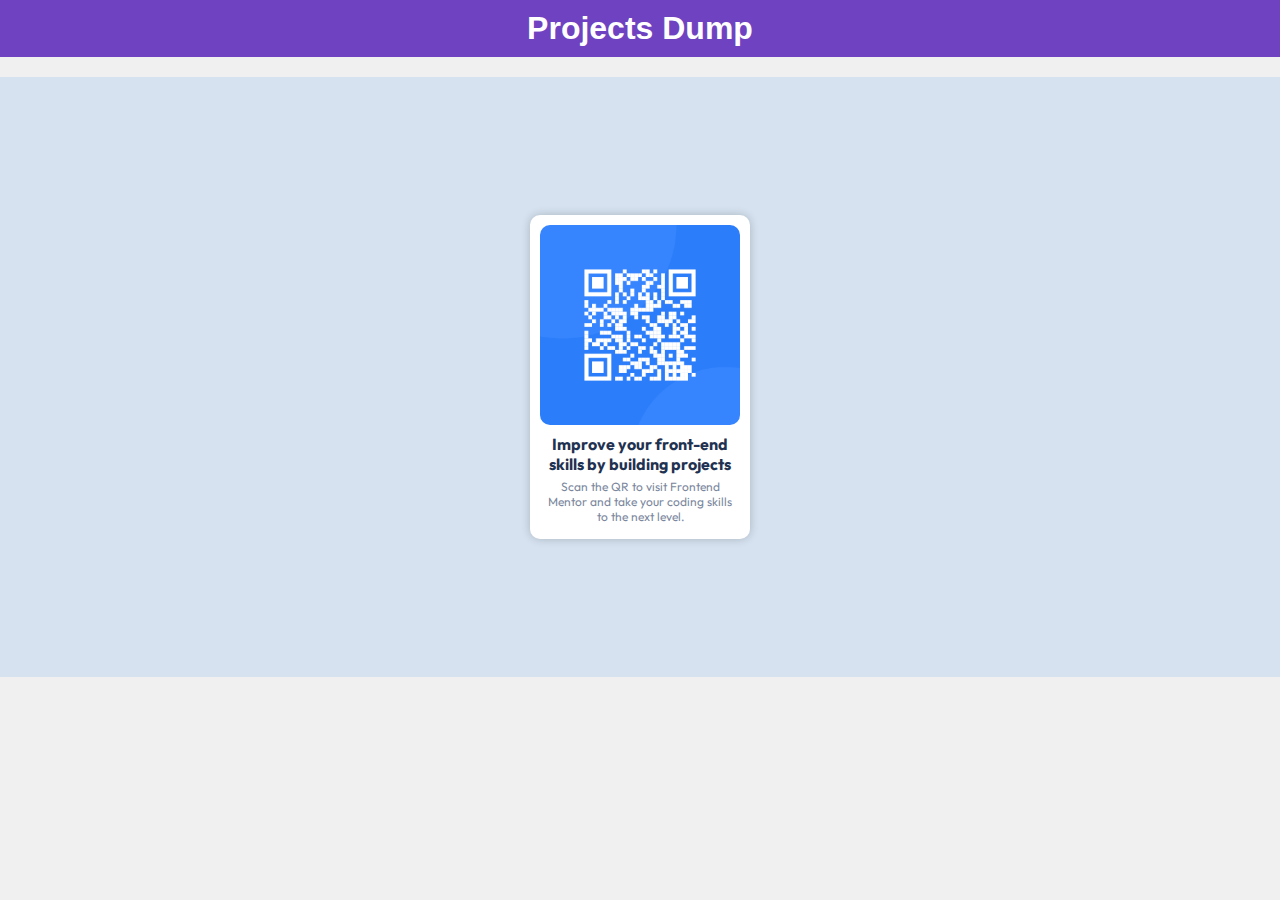
==== index.html @ 31ea4ba3 "project navigator" ====
<!DOCTYPE html>
<html lang="en">
<head>
    <meta charset="UTF-8">
    <meta name="viewport" content="width=device-width, initial-scale=1.0">
    <title>Frontend Mentor | Dump</title>
    <link rel="stylesheet" href="style.css">
</head>
<body>
    <h1>Projects Dump</h1>

    <iframe id="projectFrame" width="100%" height="600" frameborder="0" src="newbie/qr-code-component-main/index.html"></iframe>

    <script>
        // JavaScript code to load project HTML into the iframe
        const projectList = document.getElementById("projectList");
        const projectFrame = document.getElementById("projectFrame");

        projectList.addEventListener("click", function(event) {
            event.preventDefault();
            if (event.target.tagName === "A") {
                projectFrame.src = event.target.getAttribute("href");
            }
        });
    </script>
</body>
</html>
---- style.css ----
* {
    margin: 0;
    padding: 0;
}

body {
    background-color: #f0f0f0;
    font-family: Arial, sans-serif;
}

h1 {
    text-align: center;
    padding: 10px 0;
    background-color: #6f42c1;
    color: #fff;
    font-size: 2rem;
}

/* Style the iframe */
iframe#projectFrame {
    border: none;
    margin-top: 20px;
}
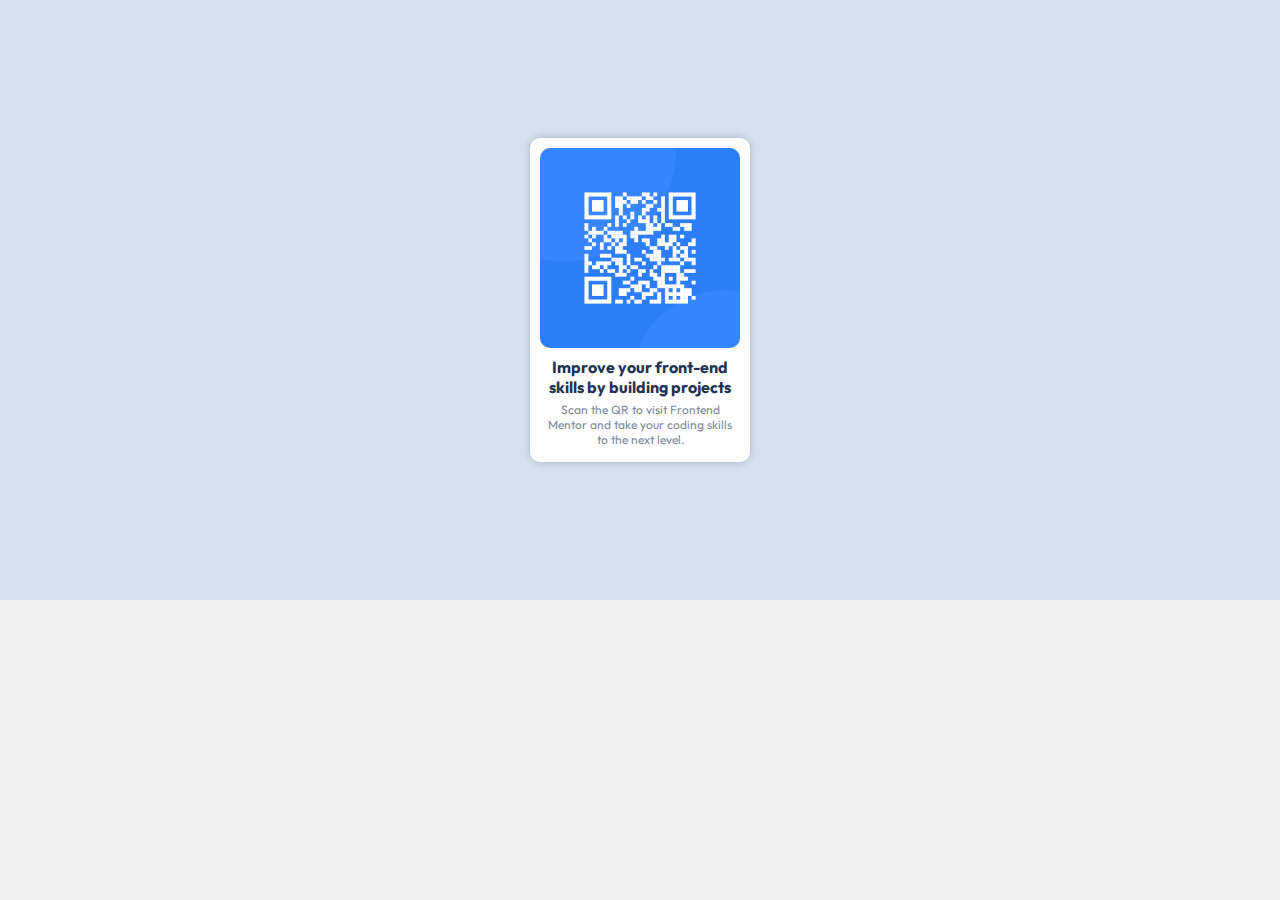
==== commit b0717853: "fix: view" ====
--- a/index.html
+++ b/index.html
@@ -7,7 +7,7 @@
     <link rel="stylesheet" href="style.css">
 </head>
 <body>
-    <h1>Projects Dump</h1>
+    <!-- <h1>Projects Dump</h1> -->
 
     <iframe id="projectFrame" width="100%" height="600" frameborder="0" src="newbie/qr-code-component-main/index.html"></iframe>
 
--- a/style.css
+++ b/style.css
@@ -19,5 +19,5 @@
 /* Style the iframe */
 iframe#projectFrame {
     border: none;
-    margin-top: 20px;
+    /* margin-top: 10px; */
 }
